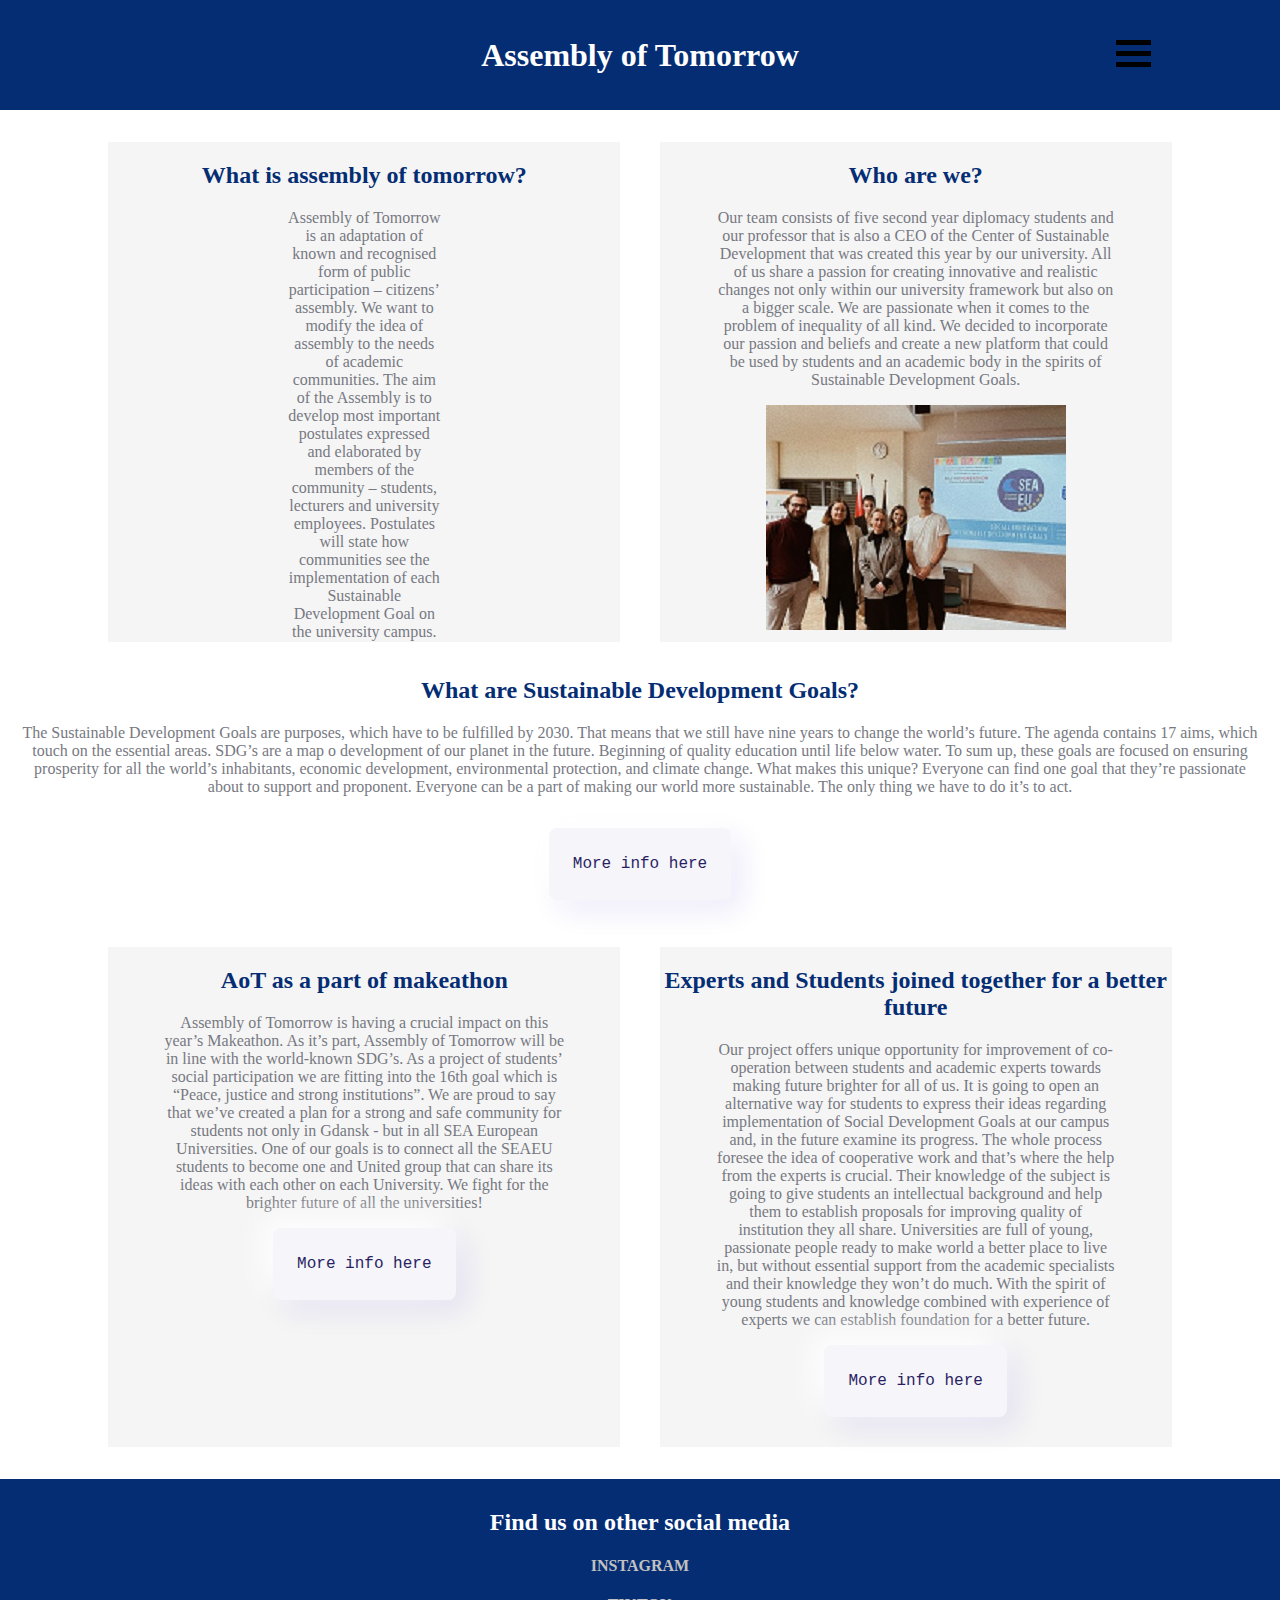
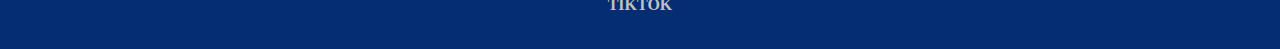
==== index.html @ ac680461 "Add files via upload" ====
<!DOCTYPE html>
<html lang="en">
<head>
    <meta charset="UTF-8">
    <meta http-equiv="X-UA-Compatible" content="IE=edge">
    <meta name="viewport" content="width=device-width, initial-scale=1.0">
    <title>Assembly of Tomorrow</title>
    <link rel="stylesheet" href="style.css">
    <link rel="stylesheet" href="java.js">
</head>
<body>
    
    <header class="header">
       <h1>Assembly of Tomorrow</h1>
       <nav class="menu1">
        <div class="container">
          
          <div class="navbar-toggler">
            <div class="bar1"></div>
            <div class="bar2"></div>
            <div class="bar3"></div>
          </div>
          
       <ul class="menu">
      <li>
        <img src="kreski.png" alt="">
        <ul>
           <li>
              <a href="about.html">About us</a>
           </li>
           <li>
            <a href="info.html">Contact info</a>
         </li>
           <li>
              <a href="progress.htm">Current progress</a>
           </li>
      </li>
        </ul>
      </ul> 
        </div>
      </nav> 
    </header>
    <!-- <section class="baner">
        <h2>HOME</h2>
    </section> -->
   <div class="whatwe"> 
    <main class="what">
        <h2>What is assembly of tomorrow?</h2>
        <p>
            Assembly of Tomorrow is an adaptation of known and recognised form of public participation – citizens’ assembly. We want to modify the idea of assembly to the needs of academic communities. The aim of the Assembly is to develop most important postulates expressed and elaborated by members of the community – students, lecturers and university employees. Postulates will state how communities see the implementation of each Sustainable Development Goal on the university campus.
        </p>
        
    </main>
    
    <div style="border-left:1px solid white; height: 500px; width: 3%" class="kreska"></div>
   
    <aside class="we">
        <h2>Who are we?</h2>
        <p> 
            Our team consists of five second year diplomacy students and our professor that is also a CEO of the Center of Sustainable Development that was created this year by our university. All of us share a passion for creating innovative and realistic changes not only within our university framework but also on a bigger scale. We are passionate when it comes to the problem of inequality of all kind. We decided to incorporate our passion and beliefs and create a new platform that could be used by students and an academic body in the spirits of Sustainable Development Goals. </p>
        <img src="zdjecie.jpg">
    </aside>
    </div>
    <main class="sdg">
        <h2>
           What are Sustainable Development Goals?</a></h2>
        
            <p>The Sustainable Development Goals are purposes, which have to be fulfilled by 2030. That means that we still have nine years to change the world’s future. The agenda contains 17 aims, which touch on the essential areas. SDG’s are a map o development of our planet in the future. Beginning of quality education until life below water.
                To sum up, these goals are focused on ensuring prosperity for all the world’s inhabitants, economic development, environmental protection, and climate change. What makes this unique? Everyone can find one goal that they’re passionate about to support and proponent. Everyone can be a part of making our world more sustainable. The only thing we have to do it’s to act.</p>
        <a href="https://sdgs.un.org/goals"> <button class="button-67" role="button">More info here</button></a>
            </main>
<div class="aotexp">
    <aside class="aot">
        <h2>   AoT as a part of makeathon</h2>
        <p>Assembly of Tomorrow is having a crucial impact on this year’s Makeathon. As it’s part, Assembly of Tomorrow will be in line with the world-known SDG’s. As a project of students’ social participation we are fitting into the 16th goal which is “Peace, justice and strong institutions”. We are proud to say that we’ve created a plan for a strong and safe community for students not only in Gdansk - but in all SEA European Universities. One of our goals is to connect all the SEAEU students  to become one and United group that can share its ideas with each other on each University. We fight for the brighter future of all the universities!</p>
        <a href="https://sea-eu.ug.edu.pl/sea-eu-makeathon/"><button class="button-67" role="button">More info here</button></a>
    </aside>
    
    <div style="border-left:1px solid white; height: 500px; width: 3%" class="kreska"></div>
    
    <main class="experts">
        <h2>   Experts and Students joined together for a better future </h2>
        <p>    Our project offers unique opportunity for improvement of co-operation between students and academic experts towards making future brighter for all of us. It is going to open an alternative way for students to express their ideas regarding implementation of Social Development Goals at our campus and, in the future examine its progress. The whole process foresee the idea of cooperative work and that’s where the help from the experts is crucial. Their knowledge of the subject is going to give students an intellectual background and help them to establish proposals for improving quality of institution they all share. Universities are full of young, passionate people ready to make world a better place to live in, but without essential support from the academic specialists and their knowledge they won’t do much. With the spirit of young students and knowledge combined with experience of experts we can establish foundation for a better future. </p>
        <a href="https://czrug.ug.edu.pl/"> <button class="button-67" role="button">More info here</button></a>
    </main>
</div>
    <footer class="stopka">
       <h2>Find us on other social media</h2>

       <h4> <a href="https://www.instagram.com/assemblyoftomorrow/"> INSTAGRAM</a> </h4>

       <h4> <a href="https://www.tiktok.com/@assemblyoftomorrow?"> TIKTOK</a></h4>
    </footer>

</body>
</html>
---- style.css ----
body    {
    padding:0;
    margin:0;
    box-sizing: border-box;
    display:flex;
    flex-wrap: wrap;
}
.header  {
    
    background-color: #052d73;
    height:100px;
    
    color:white;
    padding:5px;
    display:flex;
    align-items: center;
    justify-content:center;
    order:1;

    flex-basis:100%;
}
.baner{
  order:2;
  background-color:#d0d0d0;
    text-align:center;
    flex-basis:100%;
}
.what    {
    background-color:#f5f5f5;
    color:#052d73;
    flex-basis:40%;
    height:500px;
    text-align: center;

}
.what > p {
  width:30%;
}

.we   {
    background-color:#f5f5f5;
    color:#052d73;
    flex-basis:40%;
    height:500px;
    text-align:center;
}
.whatwe{
    display:flex;
    flex-wrap:nowrap;
    justify-content: center;
    align-items:center;
    margin-top: 2em;
    order:2;
    flex-basis:100%;
}
.sdg {
    height: auto;
    text-align:center;
    padding:15px;

    flex-basis:100%;
    justify-content: center;
    order:3;
    color:#052d73;
}
.sdg > p    {
margin:0;
width:auto;
}


.sdg > a > button {
  margin-top: 2em;
}
.aot   {
    background-color:#f5f5f5;
    color:#052d73;
    flex-basis:40%;
    height:500px;
    text-align: center;

}
.experts    {
    background-color:#f5f5f5;
    color:#052d73;
    flex-basis:40%;
    height:500px;
    text-align:center;

}
.aotexp{
    display:flex;
    justify-content: center;
    align-items:center;
    margin-top: 2em;
    margin-bottom: 2em;
    clear:both;
    order:4;
    flex-basis:100%;
}
.stopka  {
    padding:10px;
    background-color: #052d73;
    height:150px;
    text-align: center;
    color:white;
    clear: both;
    order:5;
    flex-basis:100%;
}
p   {
    margin-left:auto;
    margin-right: auto;
    width: 25em;
    color:#777982;
}

a{
    text-decoration: none;
    color:#052d73;
}
.stopka a {
    color:#c1c1c1;

}

.menu{
    padding: 0px;
    margin:0px;
    position:relative;
  }
  .menu li{
    float:left;
    list-style:none;
  }
  .menu li a{
    padding: 20px 15px;
    display: inline-block;
    text-decoration:none;
    position:relative;
    z-index: 1;
    color: #ff5252;
    text-transform:uppercase;
  }
  .menu li a::before{
    content:" ";
      position: absolute;
      background:#ccc;
      width: 0;
      height: 2px;
      left: 0;
      bottom: 0;
    transition-duration:1s;
  }
  .menu li:hover > a::before{
    width:100%;
  }
  .menu li:hover a{
      background: #333;
      color: #fff;
  }
  .menu li ul{
     margin: 0;
     padding: 0;
     position: absolute;
     z-index: 100;
    display:none;
  }
  .menu li:hover ul{
    display:block;
   right:70%;
  }
  .menu li ul li{
    display:block;
    width: 100%;
  }
  .menu li ul li a{
    width: 100%;
  }
  /* navbar-toggler */
  
  .navbar-toggler {
      display: none;
      cursor: pointer;
      margin-left: 10px;
  }
  
  .navbar-toggler .bar1, .navbar-toggler .bar2, .navbar-toggler .bar3 {
      width: 35px;
      height: 5px;
      background-color: #333;
      margin: 6px 0;
      transition: 0.4s;
  }
  
  .change .bar1 {
      -webkit-transform: rotate(-45deg) translate(-9px, 6px) ;
      transform: rotate(-45deg) translate(-9px, 6px) ;
  }
  
  .change .bar2 {opacity: 0;}
  
  .change .bar3 {
      -webkit-transform: rotate(45deg) translate(-8px, -8px) ;
      transform: rotate(45deg) translate(-8px, -8px) ;
  }
  @media screen and (min-width: 700px) {
    .menu{
      display: block !important;
    }
    
  }
  
  @media screen and (max-width: 700px) {
    .navbar-toggler {
      display: inline-block;
    }
    .menu{
      display: none;
      position:absolute;
      background: rgba(0,0,0,0.8);
      width: 100%;
      text-align: center;
    }
    .menu li{
      float:none;
    }
    .menu li ul {
      position:relative;
    }
  }
  .menu1  {
        text-align: right;
        justify-content: right;
        position:absolute;
        right:10%;
  }

 
  
  .button-67 {
    align-items: center;
    background: #f5f5fa;
    border: 0;
    border-radius: 8px;
    box-shadow: -10px -10px 30px 0 #fff,10px 10px 30px 0 #1d0dca17;
    color: #2a1f62;
    cursor: pointer;
    font-family: "Cascadia Code",Consolas,Monaco,"Andale Mono","Ubuntu Mono",monospace;
    font-size: 1rem;
    justify-content: center;
    line-height: 1.5rem;
    padding: 15px;
    position:relative;
    text-align: left;
    transition: .2s;
    user-select: none;
    -webkit-user-select: none;
    touch-action: manipulation;
    white-space: pre;
    width: max-content;
    word-break: normal;
    word-spacing: normal;
  }
  
  .button-67:hover {
    background: #f8f8ff;
    box-shadow: -15px -15px 30px 0 #fff, 15px 15px 30px 0 #1d0dca17;
  }
  
  @media (min-width: 768px) {
    .button-67 {
      padding: 24px;
    }
  }
          
  
  /* Parent background */
  #F5F5FA
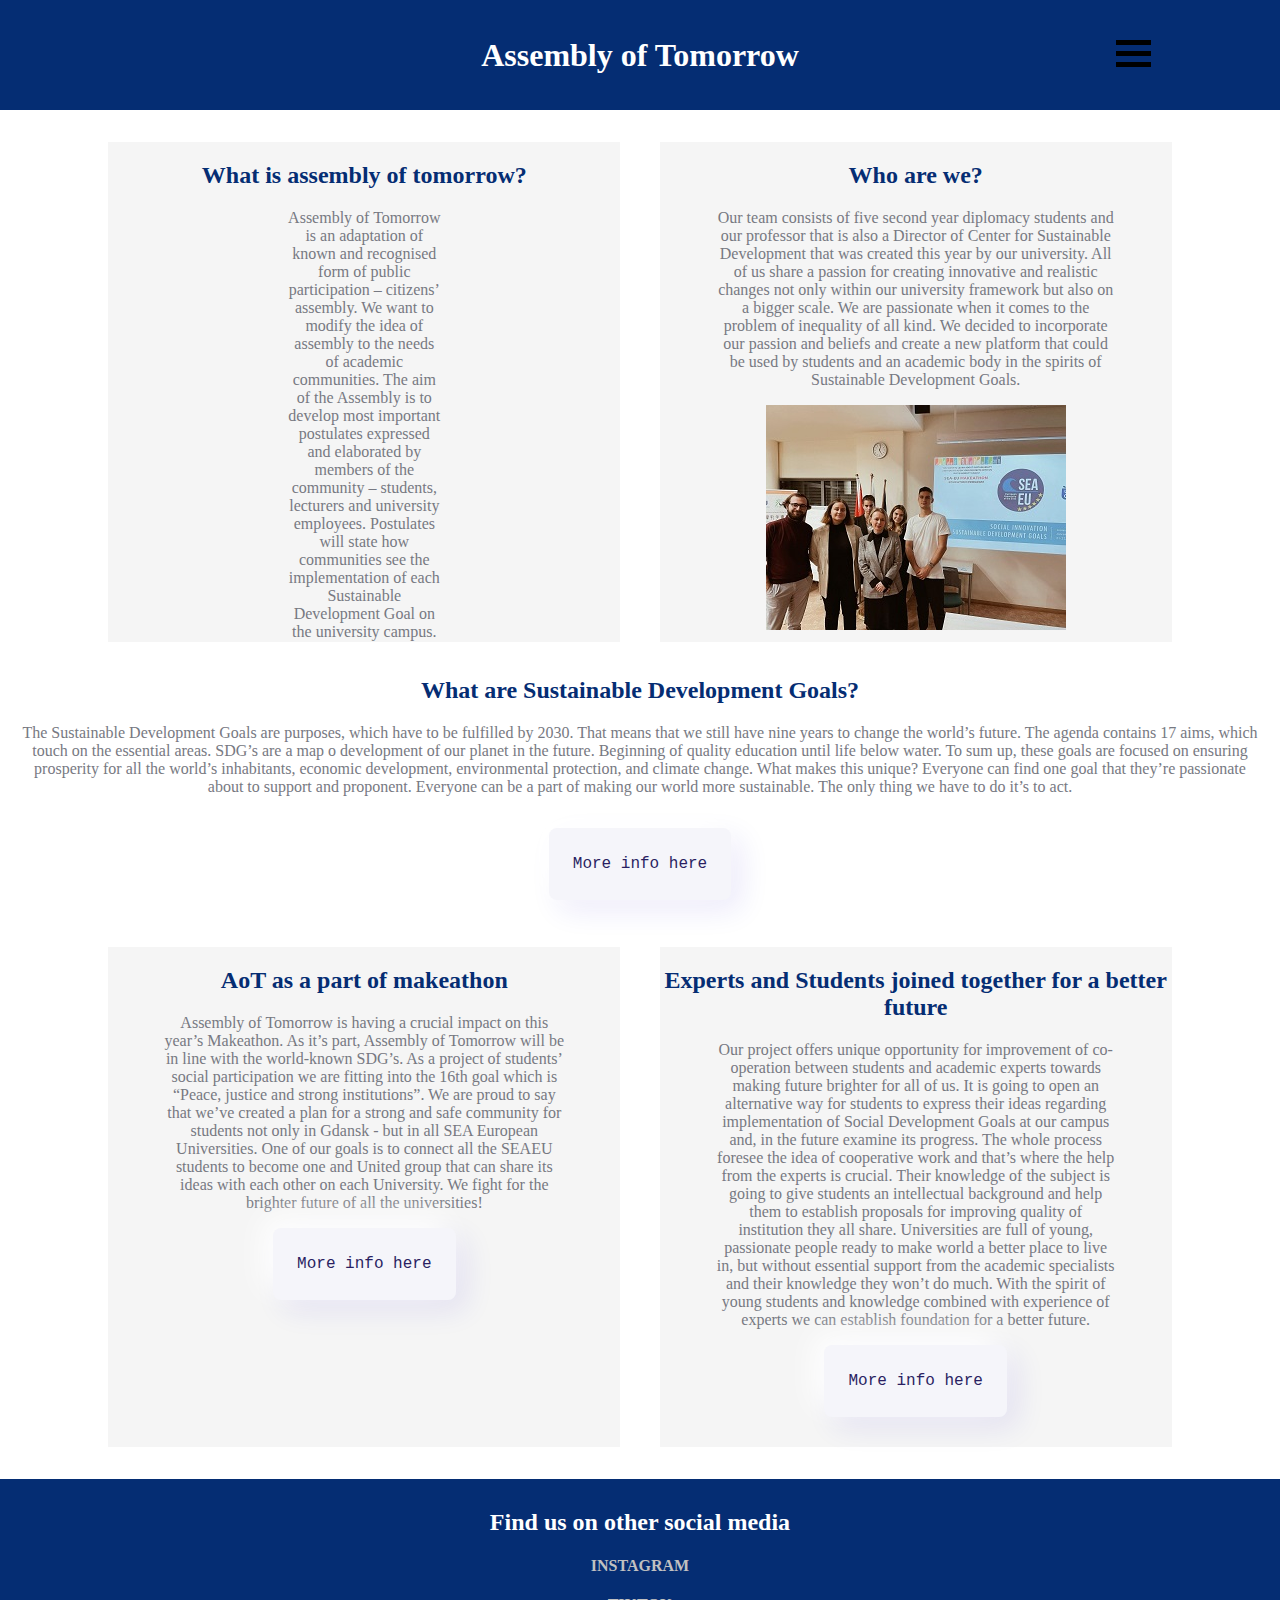
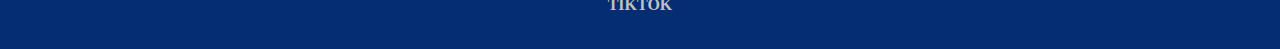
==== commit 722e10cf: "about.html index.html" ====
--- a/index.html
+++ b/index.html
@@ -57,7 +57,7 @@
     <aside class="we">
         <h2>Who are we?</h2>
         <p> 
-            Our team consists of five second year diplomacy students and our professor that is also a CEO of the Center of Sustainable Development that was created this year by our university. All of us share a passion for creating innovative and realistic changes not only within our university framework but also on a bigger scale. We are passionate when it comes to the problem of inequality of all kind. We decided to incorporate our passion and beliefs and create a new platform that could be used by students and an academic body in the spirits of Sustainable Development Goals. </p>
+            Our team consists of five second year diplomacy students and our professor that is also a Director of Center for Sustainable Development that was created this year by our university. All of us share a passion for creating innovative and realistic changes not only within our university framework but also on a bigger scale. We are passionate when it comes to the problem of inequality of all kind. We decided to incorporate our passion and beliefs and create a new platform that could be used by students and an academic body in the spirits of Sustainable Development Goals. </p>
         <img src="zdjecie.jpg">
     </aside>
     </div>
